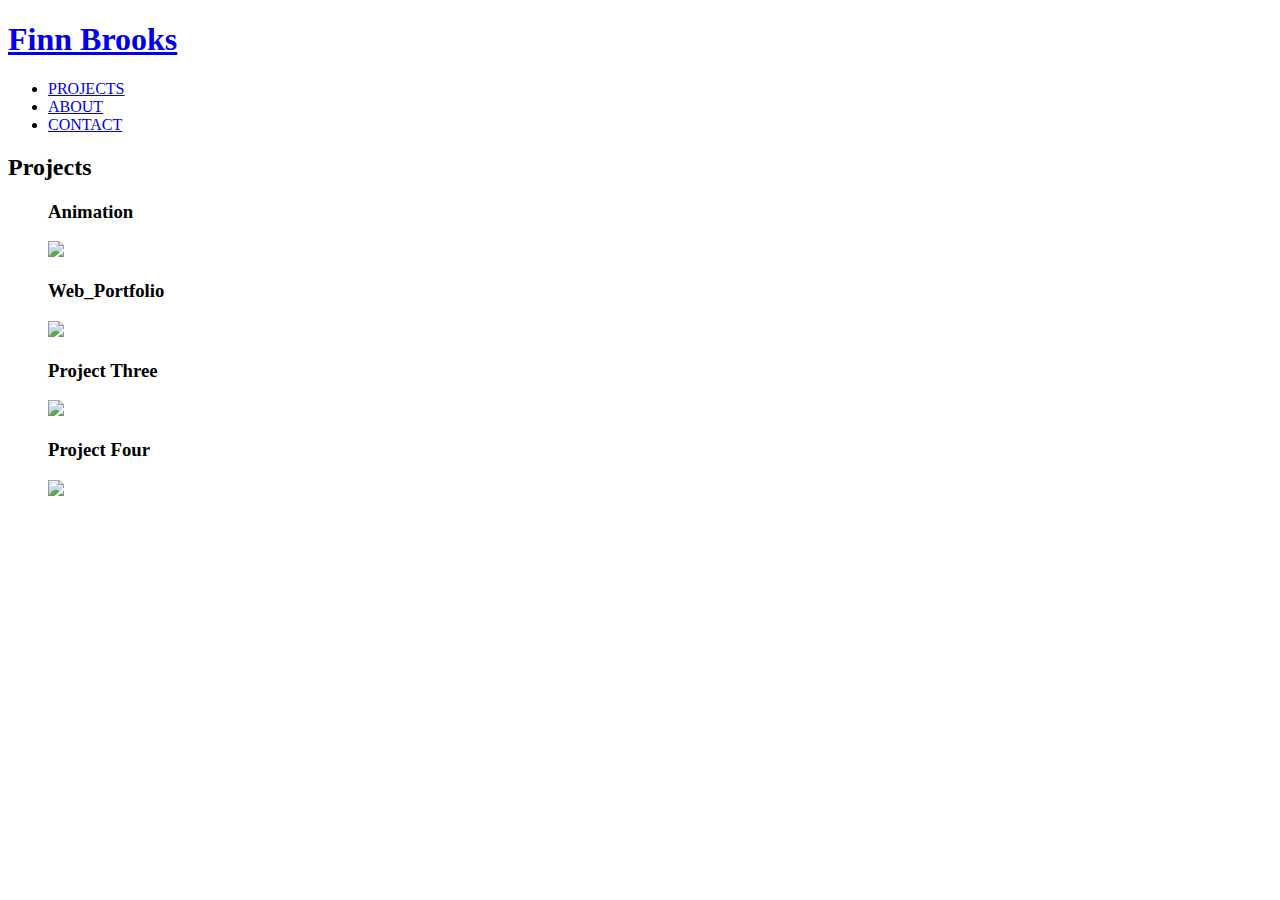
==== projects.html @ 9ee5915a "Add files via upload" ====
<!DOCTYPE html>
<html lang="en">
<head>
    <meta charset="UTF-8">
    <meta name="viewport" content="width=device-width, initial-scale=1.0">
    <title>Finn Brooks | Projects</title>
    <link rel="stylesheet" href="style.css">
    <link rel="icon" type="image/png" href="icon/red.png">
</head>
<body>

<div class="container">

    <nav>
        <h1><a href="index.html">Finn Brooks</a></h1>
        <ul>
            <li class="active"><a href="projects.html">PROJECTS</a></li>
            <li><a href="about.html">ABOUT</a></li>
            <li><a href="contact.html">CONTACT</a></li>
        </ul>
    </nav>


	<div class="heading-container">
        <h2>Projects</h2>
    </div>



<section class="projects">

	<figure class="one">
		<h3>Animation</h3>
		<a href="project_01.html"><img src="projects/projects-cup.jpg" ></a>
	</figure>

	<figure class="two">
		<h3>Web_Portfolio</h3>
		<a href="project_02.html"><img src="projects/projects-web.jpg" ></a>
	</figure>

	<figure class="three">
		<h3>Project Three</h3>
		<a href="project_03.html"><img src="/projects/projects-zine.jpg" ></a>
	</figure>
	
	<figure class="four">
		<h3>Project Four</h3>
		<a href="project_04.html"><img src="/Users/finn/Documents/Graphic Design/Y2 T2.1/2024_final_start 3/image/4.jpg" ></a>
	</figure>

</section> <!-- end section -->


</div> <!-- end of container -->

</body>
</html>
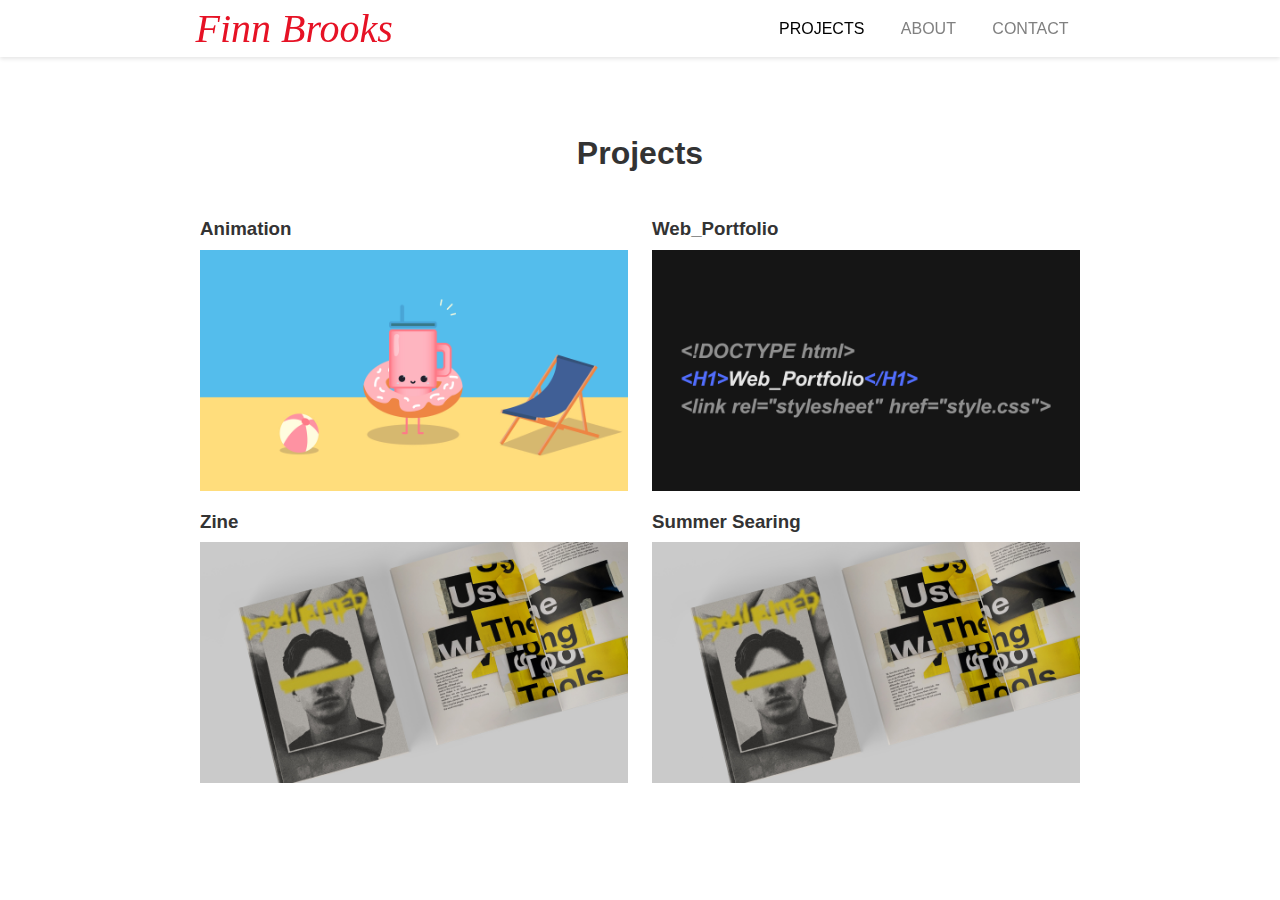
==== commit 2657652c: "Add files via upload" ====
--- a/projects.html
+++ b/projects.html
@@ -40,13 +40,13 @@
 	</figure>
 
 	<figure class="three">
-		<h3>Project Three</h3>
-		<a href="project_03.html"><img src="/projects/projects-zine.jpg" ></a>
+		<h3>Zine</h3>
+		<a href="project_03.html"><img src="projects/projects-zine.jpg" ></a>
 	</figure>
 	
 	<figure class="four">
-		<h3>Project Four</h3>
-		<a href="project_04.html"><img src="/Users/finn/Documents/Graphic Design/Y2 T2.1/2024_final_start 3/image/4.jpg" ></a>
+		<h3>Summer Searing</h3>
+		<a href="project_04.html"><img src="projects/projects-zine.jpg" ></a>
 	</figure>
 
 </section> <!-- end section -->
--- a/style.css
+++ b/style.css
@@ -0,0 +1,885 @@
+/*  em measurements
+--------------------------------------------------------------------------------------- */
+html { font-size: 16px; }
+
+
+/*  global styles to reset default values
+--------------------------------------------------------------------------------------- */
+*,
+*:before,
+*:after { box-sizing: border-box; }
+
+body, div, ul, li, img, video, section, figure, figcaption, main, footer, 
+h1, h2, h3, p, p2, a { margin: 0px; padding: 0px; border: 0px; }
+
+body { background: #ffffff; color: #333; }
+
+/* Fonts
+--------------------------------------------------------------------------------------- */
+
+<link rel="preconnect" href="https://fonts.googleapis.com">
+<link rel="preconnect" href="https://fonts.gstatic.com" crossorigin>
+<link href="https://fonts.googleapis.com/css2?family=Playfair+Display:ital,wght@0,400..900;1,400..900&display=swap" rel="stylesheet">
+
+// <uniquifier>: Use a unique and descriptive class name
+// <weight>: Use a value from 400 to 900
+
+.playfair-display-<uniquifier> {
+  font-family: "Playfair Display", serif;
+  font-optical-sizing: auto;
+  font-weight: 500;
+  font-style: italic;
+}
+
+body {
+    font-family: Arial, sans-serif;
+}
+
+h1 {
+    font-family: Playfair Display, serif;
+    font-size: 2.5rem;
+    font-weight: 500;
+  	font-style: italic;
+}
+
+h2, h3 {
+    font-family: Arial, sans-serif;
+    font-weight: bold; /* Keeps text bold for headings */
+}
+
+p {
+    font-family: Arial, sans-serif;
+}
+
+figcaption {
+    font-family: Arial, sans-serif;
+    font-style: italic; /* Keeps italic style for figcaptions */
+}
+
+
+/*  top navigation section
+--------------------------------------------------------------------------------------- */
+
+body {
+  margin: 0;
+}
+
+container {
+  display: flex;
+  justify-content: center; /* Center the container horizontally */
+}
+
+nav {
+  background-color: transparent;
+  padding: 5px;
+  display: flex;
+  justify-content: space-between;
+  align-items: center;
+  width: 100%;
+}
+
+nav h1 {
+  margin-left: 15%; /* Adjust as needed */
+  font-weight: normal; /* Remove bold style */
+}
+
+nav ul {
+  margin: 0;
+  padding: 0;
+  margin-right: 15%; /* Adjust as needed */
+}
+
+nav ul li {
+  display: inline-block;
+}
+
+nav ul li a {
+  display: inline-block;
+  color: #000;
+  padding: 14px 16px;
+  text-decoration: none;
+  background-color: transparent;
+}
+
+/* Adjustments for the navigation */
+nav {
+  position: fixed; /* Position the navigation bar */
+  top: 0; /* Align it to the top of the viewport */
+  left: 0; /* Align it to the left edge of the viewport */
+  width: 100%; /* Make it span the full width of the viewport */
+  background-color: transparent;
+  z-index: 1000; /* Ensure it appears above other content */
+}
+
+/* Adjustments for the container */
+.container {
+  padding-top: 60px; /* Add padding to the top of the container to prevent content from being hidden behind the fixed navigation */
+}
+
+/* Adjustments for the slideshow container */
+.slideshow-container {
+  margin-top: 60px; /* Add margin to the top of the slideshow container to prevent it from being hidden behind the fixed navigation */
+}
+
+
+  text-decoration: none; /* Remove underline */
+
+/*  main page title after top navigation
+nav + h2 selects first <h2> after <nav>
+--------------------------------------------------------------------------------------- */
+/* Adjustments for the heading container */
+.heading-container {
+    text-align: center; /* Center align the text */
+}
+
+/* Adjustments for the h2 inside the heading container */
+.heading-container h2 {
+    display: inline-block; /* Make the heading display inline-block */
+    font-size: 2rem;
+    line-height: 2.15rem;
+    margin: 1rem auto 3rem; /* Center the heading vertically and horizontally */
+    position: relative; /* Add relative positioning */
+}
+
+
+
+/*  hero image
+.container > figure selects all <figure> where parent is .container
+--------------------------------------------------------------------------------------- */
+.container > figure { margin: 0 .5rem 2rem .5rem; }
+
+
+/*  main content: note padding on section
+--------------------------------------------------------------------------------------- 
+section { margin:0; padding: 0 .5rem 1.5rem; }
+
+section h3, section div h3 { font-size: 1.5rem; line-height: 2.25rem; }
+
+section figure { margin-bottom: 1rem; }
+
+section figcaption { font-size: 1rem; }
+
+section div { margin-top: -0.375rem; }  /* to adjust type against images */
+
+
+/*  default paragraph styling
+--------------------------------------------------------------------------------------- */
+p { margin: 0 0 1rem 0; max-width: 36em; max-width: 42em; } /* max-width sets line length */
+p { font-size: 1.5rem; line-height: 1.375em; }
+/* p { line-height: 2.0625rem; } */ 
+
+p2 { margin: 0 0 1rem 0; max-width: 36em; max-width: 42em; } /* max-width sets line length */
+p2 { font-size: 1rem; line-height: 1.375em; }
+/* p { line-height: 2.0625rem; } */ 
+
+
+/*  media defaults to force image & video width to parent element width
+--------------------------------------------------------------------------------------- */
+img		{ width: 100%; height: auto; }
+
+video	{ width: 100%; }
+
+.max 	{ max-width: 100%; }  /* max-width can stop img element going bigger than its actual size */
+
+
+/*  link styling
+--------------------------------------------------------------------------------------- */
+/* Styling for the title link in the navigation */
+nav h1 a,
+nav ul li a {
+  color: #e61225;
+  text-decoration: none;
+}
+
+/* Styling for the project titles */
+section.home h3 a,
+.slides .slide a {
+  color: black;
+  text-decoration: none;
+}
+
+/* Styling for the project titles on hover */
+section.home h3 a:hover,
+.slides .slide a:hover {
+  color: black;
+  text-decoration: none;
+}
+
+.home a {
+  color: black;
+  text-decoration: none;
+}
+
+/* Styling for the navigation links */
+nav ul li a {
+  display: inline-block;
+  padding: 14px 16px;
+  text-decoration: none;
+  background-color: transparent;
+  color: gray; 
+}
+
+/* Styling for the navigation links when hovered */
+nav ul li a:hover {
+  color: black;
+}
+
+/* Styling for the navigation links when active */
+nav ul li a:active, {
+  color: gray;
+}
+
+
+/* 
+IMPORTANT: media query - switches on grid layout if page width is wider than 768px
+--------------------------------------------------------------------------------------- */
+@media (min-width: 768px) {
+
+
+/*  IMPORTANT: min-width:60em rule will stop the container from resizing  
+60rem = 960px
+90rem = 1440px
+--------------------------------------------------------------------------------------- */
+	/*.container { min-width: 60rem; min-width: 0; }
+
+	.force-height { min-height: 100vh; }
+
+
+/*  top navigation grid
+--------------------------------------------------------------------------------------- */	
+	/*nav {
+		overflow: hidden;
+  background-color: #e2e2e2;
+	}
+
+	nav h1	{ font-size: 1.75rem; margin-bottom: .5rem; margin-top: 0; }
+
+	nav ul { margin: 0; }
+	nav ul li { font-size: 1.75rem; margin: 0 0 0 1.25rem; }
+
+
+/*  main page title after top navigation
+--------------------------------------------------------------------------------------- */
+.container > h2 { 
+    font-size: 2rem;
+    line-height: 1.15em;
+    margin: 3rem auto 4rem;
+    text-align: center; 
+}
+
+.slide {
+    position: relative;
+    overflow: hidden;
+}
+
+.slide img {
+    display: block;
+    width: 100%;
+    height: auto;
+    transition: filter 0.3s ease;
+    object-fit: cover; /* Add this line */
+}
+
+.slide:hover img {
+    filter: brightness(90%);
+}
+
+.overlay {
+    position: absolute;
+    top: 50%;
+    left: 50%;
+    transform: translate(-50%, -50%);
+    color: white;
+    padding: 20px;
+    opacity: 0;
+    transition: opacity 0.3s;
+    text-align: center;
+}
+
+.slide:hover .overlay {
+    opacity: 1;
+}
+
+
+/*  hero image
+--------------------------------------------------------------------------------------- */
+	h2 + figure { margin: 0; padding-bottom: 3rem; }
+	h2 + figure img { display: block; }
+
+
+/*  default desktop section styles
+--------------------------------------------------------------------------------------- */
+	section { padding: 0 .5rem 4rem; }
+
+	section figure { margin: 0; }
+
+	section h3 { margin-bottom: .5em; }
+
+
+/*  section default 12 column grid
+--------------------------------------------------------------------------------------- */
+	section { 
+		display: grid; 
+		grid-template-columns: repeat(12, 1fr);
+		grid-template-rows: minmax(2.5rem, auto);
+		grid-column-gap: 1.5rem;
+		grid-row-gap: 0.625rem;    /*  .625% of 16 = 10, 0.625em = 10px ...  */
+		grid-row-gap: 0;
+		grid-template-areas:
+		"hd hd hd hd hd hd hd hd hd hd hd hd"
+		"fg fg fg fg dv dv dv dv dv dv dv dv";
+	}
+
+	section h3		{ grid-area: hd; }
+	section figure	{ grid-area: fg; }
+	section div		{ grid-area: dv; }
+
+
+/*  simple 3 column grid
+--------------------------------------------------------------------------------------- */
+	section.three {
+		display: grid;
+		grid-template-columns: 1fr 1fr 1fr;
+		grid-template-rows: 2rem auto;
+		grid-column-gap: 1.5rem; grid-column-gap: 3rem;
+		grid-row-gap: 1rem; grid-row-gap: .5rem;
+		grid-template-areas:
+		"fg hd hd"
+		"fg dv dv";
+	}
+
+	section.three h3		{ grid-area: hd; }
+	section.three figure	{ grid-area: fg; }
+	section.three div		{ grid-area: dv; }
+	
+	section.three h3		{ margin-top: -0.6rem; }
+	section.three div		{ margin-top: 0; }
+
+
+/*  3 column grid with right hand image
+--------------------------------------------------------------------------------------- */	
+	section.right {
+		display: grid;
+		grid-template-columns: 1fr 1fr minmax(20rem, 1fr);
+		grid-template-rows: minmax(2rem, auto) auto;
+		grid-column-gap: 1.5rem; grid-column-gap: 4rem;
+		grid-row-gap: 0; grid-row-gap: 0rem;
+		grid-template-areas:
+		"hd hd fg"
+		"dv dv fg";
+	}
+	
+	section.right h3		{ margin-top: 0; }
+	section.right div		{ margin-top: 0; }
+
+
+
+/*  wide right hand image spanning two columns
+--------------------------------------------------------------------------------------- */
+	section.wide {
+		display: grid;
+		grid-template-columns: minmax(10rem, 1fr) 1fr 1fr;
+		grid-template-rows: minmax(2.5rem, auto);
+		grid-column-gap: 1.5rem;
+		grid-row-gap: 0;
+		grid-template-areas:
+		"hd fg fg"
+		"dv fg fg";
+	}
+
+
+/*  intro
+--------------------------------------------------------------------------------------- */
+	section.intro {
+		display: grid;
+		grid-template-columns: 1fr 1fr 1fr;
+		grid-template-rows: auto;
+		grid-column-gap: 1.5rem;  
+		grid-row-gap: 0;
+		grid-template-areas:
+		"dv dv dv";
+	}
+
+	section.intro h3	{ grid-area: hd; }
+	section.intro div	{ grid-area: dv; }
+
+	section.intro div h3,
+	section.intro div p	{ font-size: 2rem; }
+
+	section.intro		{ margin-bottom: 4rem; }
+
+
+/*  images-two
+--------------------------------------------------------------------------------------- */
+	section.images-two {
+		display: grid;
+		grid-template-columns: 1fr 1fr;
+		grid-template-rows: auto;
+		grid-column-gap: 0; 
+		grid-row-gap: 1rem;
+		grid-template-areas:
+		"f1 f2"
+		"hd hd"
+		"dv dv";
+	}
+
+	section.images-two h3						{ grid-area: hd; }
+	section.images-two figure					{ grid-area: f1; }
+	section.images-two figure:nth-of-type(2)	{ grid-area: f2; }
+	section.images-two div 						{ grid-area: dv; }
+
+	section.images-two div h3,
+	section.images-two div p { font-size: 1.5rem; }
+
+
+/*  images-three
+--------------------------------------------------------------------------------------- */
+	section.images-three {
+		display: grid;
+		grid-template-columns: 1fr 1fr;
+		grid-template-rows: auto;
+		grid-column-gap: 2rem; 
+		grid-row-gap: 1rem;
+		grid-template-areas:
+		"f1 f2 f3"
+		"hd hd hd"
+		"dv dv dv";
+	}
+
+	section.images-three h3						{ grid-area: hd; }
+	section.images-three figure					{ grid-area: f1; }
+	section.images-three figure:nth-of-type(2)	{ grid-area: f2; }
+	section.images-three figure:nth-of-type(3)	{ grid-area: f3; }
+	section.images-three div					{ grid-area: dv; }
+
+	section.images-three div h3,
+	section.images-three div p { font-size: 1.5rem; }
+
+	
+
+/*  images-three-plus
+--------------------------------------------------------------------------------------- */
+section.images-three-plus {
+    display: grid;
+    grid-template-columns: 1fr 1fr; /* Adjusted to two columns */
+    grid-template-rows: auto;
+    grid-column-gap: 2rem; 
+    grid-row-gap: 2rem;
+    grid-template-areas:
+        "f1 f2" /* Adjusted grid areas */
+        "d1 d2"; /* Adjusted grid areas */
+    justify-items: center; /* Center content horizontally */
+}
+
+section.images-three-plus figure { grid-area: f1; }
+section.images-three-plus figure:nth-of-type(2) { grid-area: f2; }
+section.images-three-plus div { grid-area: d1; }
+section.images-three-plus div:nth-of-type(2) { grid-area: d2; }
+
+section.images-three-plus { padding: 0 0 2rem; }
+
+section.images-three-plus div h3,
+section.images-three-plus div p { font-size: 1.5rem; }
+
+/* full width
+--------------------------------------------------------------------------------------- */
+	section.full { display: block; padding: 1rem 0 0; }
+
+	section.full figure {
+		grid-area: auto;
+		display: grid;
+		grid-template-columns: 1fr;
+		grid-gap: 0;
+		grid-template-areas:
+		"f1"
+		"im";
+	}
+
+	section.full figure img			{ grid-area: im; }
+	section.full figure figcaption	{ grid-area: f1; justify-self: center; }
+
+	section.full					{ margin-bottom: 4rem; }
+	section.full figure img			{ display: block; }
+	section.full figcaption h3		{ font-size: 3rem; }
+
+
+/* two columns
+--------------------------------------------------------------------------------------- */
+	section.two {
+		display: grid;
+		grid-template-columns: 1fr 1fr;
+		grid-template-rows: minmax(2.5rem, auto);
+		grid-column-gap: 1.5rem;
+		grid-row-gap: 0;
+		grid-template-areas:
+		"fg hd"
+		"fg dv";
+	}
+
+
+/* two columns right image
+--------------------------------------------------------------------------------------- */
+	section.two-right {
+		display: grid;
+		grid-template-columns: 1fr 1fr;
+		grid-template-rows: minmax(2.5rem, auto);
+		grid-column-gap: 1.5rem;
+		grid-row-gap: 0;
+		grid-template-areas:
+		"hd fg"
+		"dv fg";
+	}
+
+
+/* two columns left image
+--------------------------------------------------------------------------------------- */
+	section.two-left {
+    	display: grid;
+    	grid-template-columns: 1fr 1fr;
+    	grid-template-rows: minmax(2.5rem, auto);
+   		 grid-column-gap: 1.5rem;
+    	grid-row-gap: 0;
+    	grid-template-areas:
+   	 	"fg hd"
+    	"fg dv";
+	}
+
+
+
+/* pull quote
+--------------------------------------------------------------------------------------- */
+	section.pull {
+		display: grid;
+		grid-template-columns: 1fr;
+		grid-template-rows: auto;
+		grid-column-gap: 0;
+		grid-row-gap: 0;
+		grid-template-areas:
+		"dv";
+	}
+
+	section.pull { margin-bottom: 4rem; }
+
+	.pull p { font-size: 2rem; }
+
+
+/* out of background
+--------------------------------------------------------------------------------------- */
+	section.colourbox {
+		padding: 3rem;
+		margin-bottom: 4rem;
+	}
+
+	.orange {
+		background:#eee;
+	}
+	
+    /* temp hack to fix background colour issue */
+	@media (max-width: 990px) {
+		section.half.orange { background: transparent; }
+		section.half figcaption { padding-top: .5rem !important; }
+	}
+
+
+
+/* half
+--------------------------------------------------------------------------------------- */
+	section.half {
+		display: grid;
+		grid-template-columns: 1fr;
+		grid-template-rows: 1fr;
+		grid-column-gap: 0; 
+		grid-row-gap: 0; 
+		grid-template-areas:
+		"all";
+	}
+
+	section.half figure {
+		grid-area: all; 
+		display: grid;
+		grid-template-columns: minmax(22rem, 1fr) 1fr;
+		grid-template-rows: minmax(4rem, auto) 1fr; 
+		grid-template-rows: 1fr;
+		grid-column-gap: 0; 
+		grid-row-gap: 0; 
+		grid-template-areas:
+		"im fc";
+	}
+
+	section.half { padding: 0; margin-bottom: 4rem; }
+
+	section.half figure img			{ grid-area: im;}
+	section.half figure figcaption	{ grid-area: fc; }
+
+	section.half figure { margin-bottom: 0; }
+	section.half figure img  { display: block; }
+	section.half figcaption { padding: 2rem 3rem 0 2rem;  margin-top: 0; }
+
+	section.half figure figcaption h3  {
+		padding: 0 3rem .25rem 0; 
+		margin-bottom: 0 !important; 
+		font-size: 1.5rem;
+		line-height: 1.25rem; 
+	}
+
+
+/*  custom section about page
+--------------------------------------------------------------------------------------- */
+	section.about {
+	display: grid;
+	grid-template-columns: minmax(24rem, 5fr) 4fr 3fr;
+	grid-template-rows: auto;
+	grid-column-gap: 1.5rem;
+	grid-row-gap: 0;
+	grid-template-areas:
+	"fg dv dv";
+	}
+
+
+/*  section.video grid
+--------------------------------------------------------------------------------------- */	
+	section.video  {
+		display: grid;
+		grid-template-columns: repeat(4, 1fr);
+		grid-template-rows: auto;
+		grid-column-gap: 0.5rem;
+		grid-row-gap: 0;
+		background: transparent;
+		grid-template-areas:
+		"v1 v1 v1 v1"
+		"t2 t2 t2 t2";
+	}
+
+	section.video figure	{ grid-area: v1; }
+	section.video div		{ grid-area: t2; }
+
+	section.video figure	{ padding:0; }
+	section.video div		{ background: transparent; }
+	section.video p			{ max-width: 32rem; color: #777; }
+	section.video h3		{ padding-top: 1rem; }
+
+
+/*  home page auto grid
+--------------------------------------------------------------------------------------- */		
+section.home {
+	display: grid;
+	grid-template-columns: 1fr 1fr 1fr;
+	grid-template-rows: auto;
+	grid-gap: 1rem;
+	grid-row-gap: 1rem;
+	grid-template-areas:
+	"h1 h1 h1"
+	"h2 h3 h4";
+}
+
+section.home { padding: 0 .5rem 2rem; }
+
+section.home figure.one   { grid-area: h1; }
+section.home figure.two   { grid-area: h2; }
+section.home figure.three { grid-area: h3; }
+section.home figure.four  { grid-area: h4; }
+
+
+/*  projects page auto grid
+--------------------------------------------------------------------------------------- */		
+section.projects {
+	display: grid;
+	grid-template-columns: 1fr 1fr;
+	grid-template-rows: auto;
+	grid-column-gap: 1.5rem;
+	grid-row-gap: 1rem;
+	grid-template-areas:
+	"f1 f2"
+	"f3 f4";
+}
+
+.projects figure.one   { grid-area: f1; }
+.projects figure.two   { grid-area: f2; }
+.projects figure.three { grid-area: f3; }
+.projects figure.four  { grid-area: f4; }
+
+
+/*  project page reflection section
+--------------------------------------------------------------------------------------- */		
+section.reflection {
+	display: grid;
+	grid-template-columns: 1fr 1fr;
+	grid-template-rows: auto;
+	grid-column-gap: 1.5rem;
+	grid-row-gap: 1rem;
+	grid-template-areas:
+	"rh rh"
+	"d1 d2";
+}
+
+section.reflection h3		{ grid-area: rh; }
+section.reflection div		{ grid-area: d1; }
+section.reflection div.two	{ grid-area: d2; }
+
+section.reflection div p a { display: block; }
+
+
+} /* end 768px media query */
+
+
+/*  for big screens - currently just for testing
+--------------------------------------------------------------------------------------- */
+@media (min-width: 18000px) {
+	html { font-size: 24px; }
+}
+
+.slideshow-container {
+    position: relative;
+    overflow: hidden;
+}
+
+.slides {
+    display: flex;
+    transition: transform 0.5s ease-in-out;
+}
+
+.slide {
+    flex: 0 0 100%;
+}
+
+.prev, .next {
+    position: absolute;
+    top: 50%;
+    transform: translateY(-50%);
+    cursor: pointer;
+    padding: 16px;
+    background-color: rgba(0, 0, 0, 0.5);
+    color: white;
+    font-size: 24px;
+    z-index: 100;
+}
+
+.prev {
+    left: 0;
+}
+
+.next {
+    right: 0;
+}
+
+/*  page title
+--------------------------------------------------------------------------------------- */
+
+/* Adjustments for the heading container */
+.heading-container {
+    text-align: center; /* Center align the text */
+}
+
+/* Adjustments for the h2 inside the heading container */
+.heading-container h2 {
+    display: inline-block; /* Make the heading display inline-block */
+    font-size: 2rem;
+    line-height: 2.15rem;
+    margin: 1rem auto 3rem; /* Center the heading vertically and horizontally */
+    position: relative; /* Add relative positioning */
+}
+
+/* Adjustments for the underline */
+.heading-container h2::after {
+    content: ''; /* Add pseudo-element for the line */
+    position: absolute; /* Position it absolutely */
+    left: 0; /* Align it with the left edge of the heading */
+    bottom: -8px; /* Adjust as needed to position the line */
+    width: 100%; /* Set width to 100% of the container */
+    height: 0px; /* Adjust the thickness of the line */
+    background-color: #b3b3b3; /* Adjust the color of the line */
+}
+
+/*  Fill Page
+--------------------------------------------------------------------------------------- */
+
+/* Styles for the slideshow on the homepage */
+#homepage .slideshow-container {
+    margin-top: 0; /* Remove margin on the top for the homepage */
+}
+
+/* Styles for the page titles on other pages */
+.heading-container h2 {
+    /* Your existing styles for page titles */
+}
+
+/* Keep the main slideshow and navigation fixed */
+.slideshow-container {
+    position: fixed;
+    top: 60px; /* Adjust according to the height of your navigation bar */
+    left: 0;
+    width: 100%;
+}
+
+nav {
+    position: fixed;
+    top: 0;
+    left: 0;
+    width: 100%;
+    z-index: 1000;
+    background-color: #ffffff; /* Add background color to nav bar */
+    
+}
+
+/* Styling for the navigation links */
+nav ul li a {
+    display: inline-block;
+    padding: 14px 16px;
+    text-decoration: none;
+    background-color: transparent;
+    color: gray; 
+}
+
+/* Styling for the navigation links when hovered */
+nav ul li a:hover {
+    color: black;
+}
+
+/* Styling for the navigation links when active */
+nav ul li.active a {
+    color: black; /* Change color to black for the active link */
+}
+
+
+/* Add margins to the body content */
+body {
+    margin-top: 120px; /* Adjust according to the height of your navigation bar */
+    margin-left: 15%; /* Adjust according to your desired left margin */
+    margin-right: 15%; /* Adjust according to your desired right margin */
+}
+
+/* Remove the padding-top from the container */
+.container {
+    padding-top: 0; /* Remove padding-top */
+}
+
+/* Adjustments for the slideshow container */
+.slideshow-container {
+    position: relative; /* Change to relative positioning */
+}
+
+/* Adjustments for the navigation */
+nav {
+    position: fixed;
+    top: 0;
+    left: 0;
+    width: 100%;
+    z-index: 1000;
+    background-color: #ffffff; /* Add background color to nav bar */
+    box-shadow: 0 2px 4px rgba(0, 0, 0, 0.1); /* Add light drop shadow */
+}
+
+/* Media query for smaller screens */
+@media (max-width: 768px) {
+    body {
+        margin-left: 5%; /* Reduced left margin */
+        margin-right: 5%; /* Reduced right margin */
+    }
+
+    /* Adjustments for the images to scale down */
+    .projects img {
+        width: 100%; /* Ensure images take full width */
+        height: auto; /* Maintain aspect ratio */
+    }
+
+
